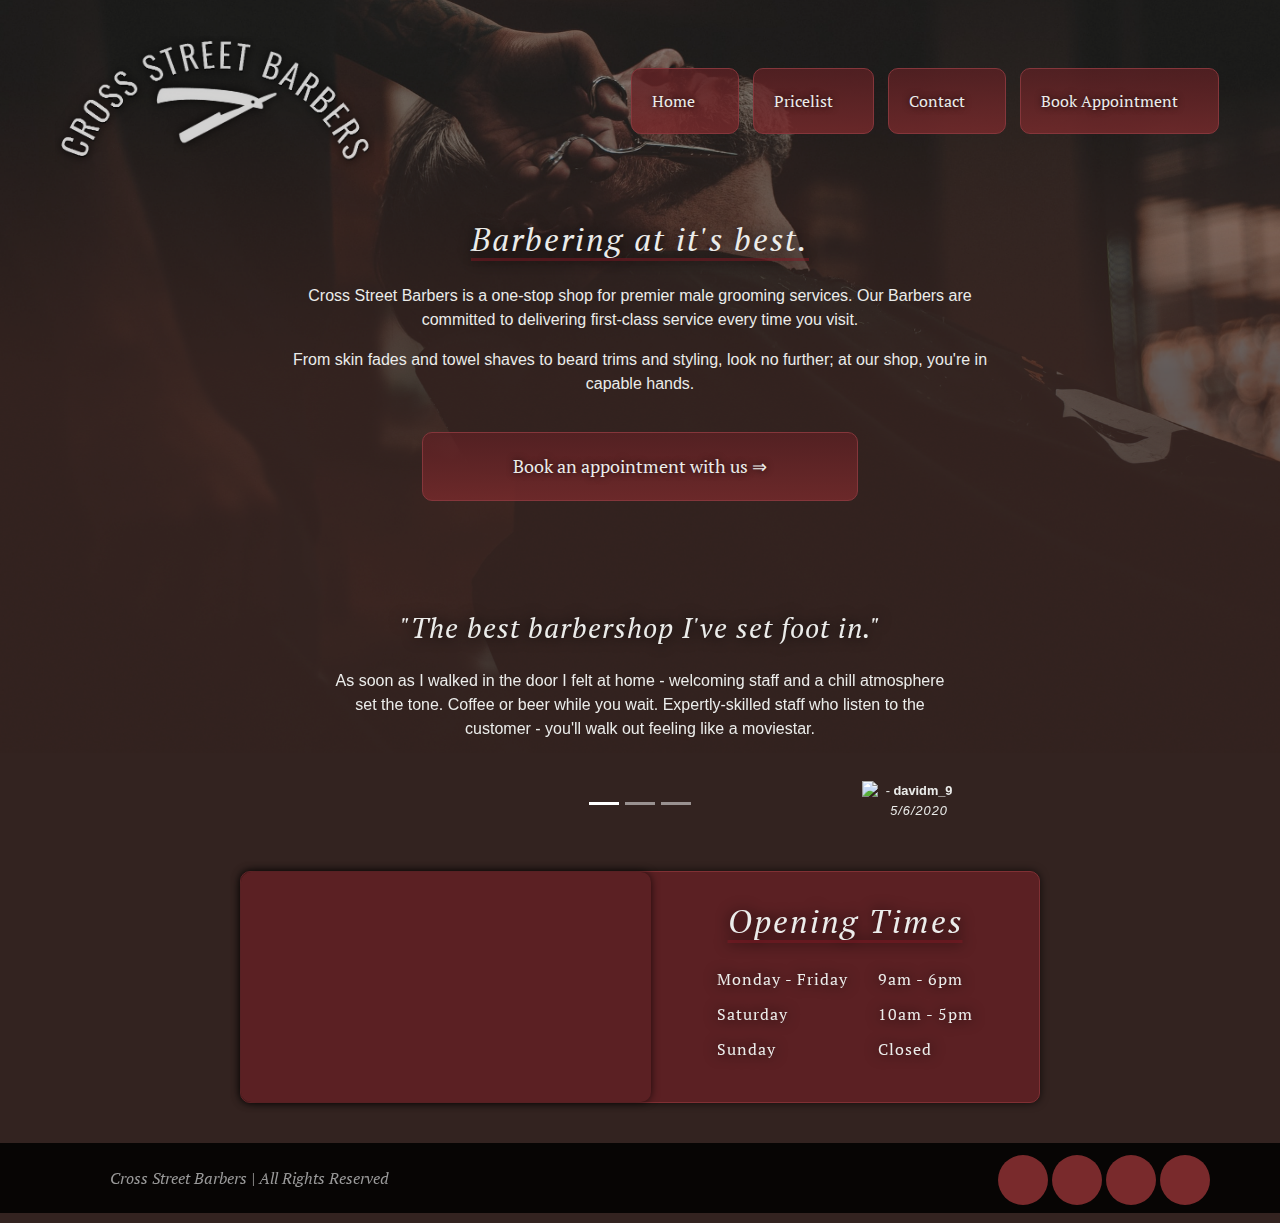
==== index.html @ 55337883 "updated reviews on index.html" ====
<!DOCTYPE html>
<html lang="en">
    <script>
        new Splide( '.splide' ).mount();
    </script>
<head>
    <meta charset="UTF-8">
    <meta name="viewport" content="width=device-width>, initial-scale=1.0">
    <title>Cross Street Barbers | Home</title>

<!-- BOOKMARK ICON: -->
    <link rel="icon" href="assets/images/favicon.png"/>

<!-- jQUERY.js: -->
    <script
  src="https://code.jquery.com/jquery-3.2.1.min.js"
  integrity="sha256-hwg4gsxgFZhOsEEamdOYGBf13FyQuiTwlAQgxVSNgt4="
  crossorigin="anonymous"></script>


<!-- TOGGLE.js (used for toggling .mobnavbar with .menuselectdiv): -->
<script src="http://learnwebcode.github.io/declarativeToggle/js/jquery.declarativeToggle.min.js"></script>

<!-- BOOTSTRAP: -->
    <link rel="stylesheet" href="https://stackpath.bootstrapcdn.com/bootstrap/4.5.2/css/bootstrap.min.css" integrity="sha384-JcKb8q3iqJ61gNV9KGb8thSsNjpSL0n8PARn9HuZOnIxN0hoP+VmmDGMN5t9UJ0Z" crossorigin="anonymous">
    <script src="https://stackpath.bootstrapcdn.com/bootstrap/4.5.2/js/bootstrap.min.js" integrity="sha384-B4gt1jrGC7Jh4AgTPSdUtOBvfO8shuf57BaghqFfPlYxofvL8/KUEfYiJOMMV+rV" crossorigin="anonymous"></script>

<!-- HOVER (used for social media button hover effects): -->
    <link rel="stylesheet" href="https://cdnjs.cloudflare.com/ajax/libs/hover.css/2.3.1/css/hover-min.css" type="text/css" />

<!-- FONTAWESOME (used for social media button icons): -->
    <link rel="stylesheet" href="https://use.fontawesome.com/releases/v5.14.0/css/all.css" integrity="sha384-HzLeBuhoNPvSl5KYnjx0BT+WB0QEEqLprO+NBkkk5gbc67FTaL7XIGa2w1L0Xbgc" crossorigin="anonymous">

<!-- IONICONS (used for menu button icons): -->
    <script src="https://unpkg.com/ionicons@5.1.2/dist/ionicons.js"></script>

<!-- STYLE.CSS: -->
    <link rel="stylesheet" href="assets/css/style.css" type="text/css" />

</head>
<body>
 
    <header>
        <a href="index.html"><img src="assets/images/logo.png" alt="Cross Street Barber Logo" class="logo"></a>



        <!-- .navbar is the navigation for tablet & desktop sizes -->
        <nav class="navbar">
            <ul>
                <li class="menu-button"><a href="index.html">Home <ion-icon name="home" class="menu-icon"></ion-icon> </a></li>
                <li class="menu-button"><a href="pricelist.html">Pricelist <ion-icon name="cut" class="menu-icon"></ion-icon> </a></li>
                <li class="menu-button"><a href="contact.html">Contact <ion-icon name="call" class="menu-icon"></ion-icon> </a></li>
                <li class="menu-button"><a href="booking-app.html">Book Appointment <ion-icon name="calendar" class="menu-icon"></ion-icon> </a></li>
                <li>
            </ul>
            </div><!-- end .navbar -->
            </nav>

        <!-- .menuselectdiv is the div containing menu icon -->
        <div class="menuselectdiv">
            <span data-toggle-target=".mobnavbar" id="menu-toggle"  class="toggle-btn"><i class="fas fa-bars"></i></span>
            </div><!-- end .menuselectdiv -->

        <!-- .mobnavbar is the drop-down toggled by .menuselectdiv at mobile resolutions -->
            <nav class="mobnavbar">
                <ul>
                    <li class="mb-menu-button"><a href="index.html">Home <ion-icon name="home" class="menu-icon"></ion-icon> </a></li>
                    <li class="mb-menu-button"><a href="pricelist.html">Pricelist <ion-icon name="cut" class="menu-icon"></ion-icon> </a></li>
                    <li class="mb-menu-button"><a href="contact.html">Contact <ion-icon name="call" class="menu-icon"></ion-icon> </a></li>
                    <li class="mb-menu-button"><a href="booking-app.html">Book Appointment <ion-icon name="calendar" class="menu-icon"></ion-icon> </a></li>
                    <li>
                    </ul>
            </nav><!-- mobile navigation -->
                </div><!-- end .mobnavbar -->
        </header>

<div class="container welcome-text"><!-- PAGE INTRO TEXT -->  
    <section>
        <div class="row justify-content-center text-center">
            <div class="col-xl-8 col-m-11">
            <h2>Barbering at it's best.</h2>
            <p>Cross Street Barbers is a one-stop shop for premier male grooming services.
              Our Barbers are committed to delivering first-class service every time you visit.</p>

            <p>From skin fades and towel shaves to beard trims and styling, look no further; at our shop, you're in capable hands.</p>
            <div class="book-button">
            <a href="booking-app.html">Book an appointment with us ⇒</a>
            </div>

            </div><!-- /col -->
        </div><!-- /row -->
</section>
</div><!-- /container welcome-text -->

<section class="review-slider welcome-text"> <!-- REVIEW SLIDER -->
        <div class="row justify-content-center text-center">
            <div class="col-xl-6 col-sm-10">
               
                <div id="carouselExampleIndicators" class="carousel slide" data-ride="carousel">
                    <ol class="carousel-indicators">
                      <li data-target="#carouselExampleIndicators" data-slide-to="0" class="active" data-interval="5000"></li>
                      <li data-target="#carouselExampleIndicators" data-slide-to="1" data-interval="5000"></li>
                      <li data-target="#carouselExampleIndicators" data-slide-to="2" data-interval="5000"></li>
                    </ol>
                    <div class="carousel-inner">
                      <div class="carousel-item active">
                        <h3>"The best barbershop I've set foot in."</h3>
                        <p>As soon as I walked in the door I felt at home - welcoming staff and a chill atmosphere set the tone. Coffee or beer while you wait. 
                            Expertly-skilled staff who listen to the customer - you'll walk out feeling like a moviestar.</p>
                            <br>
                            <div class="user-icon">
                                <a href="http://www.tripadvisor.com"><img class="tripadvisor" src="assets/images/tripadvisor.png"></a>
                                - <b>davidm_9</b>
                                <br><i>5/6/2020</i>
                            </div><!-- /user-icon -->
                      </div>
                      <div class="carousel-item">
                        <h3>"Excellent barbershop and convenient location."</h3>
                        <p>I've been coming to this shop for 3 years and have never left unimpressed. Highly professional barbers who value their customers.</p>
                            <br>
                            <div class="user-icon">
                                <a href="http://www.tripadvisor.com"><img class="tripadvisor" src="assets/images/tripadvisor.png"></a>
                                - <b>brian_p</b>
                                <br><i>1/5/2019</i>
                            </div><!-- /user-icon -->

                      </div>
                      <div class="carousel-item">
                        <h3>"Hot-towel shave is the best in town."</h3>
                        <p>Visited the shop after hearing from friends about their shaves; friendly staff and nice atmosphere. Looking forward to a second visit!</p>
                            <br>
                            <div class="user-icon">
                                <a href="http://www.tripadvisor.com"><img class="tripadvisor" src="assets/images/tripadvisor.png"></a>
                                - <b>antjohnson92</b>
                                <br><i>5/10/2020</i>
                            </div><!-- /user-icon -->
                        
                      </div>
                    </div>
                    <a class="carousel-control-prev" href="#carouselExampleIndicators" role="button" data-slide="prev">
                      <span class="carousel-control-prev-icon" aria-hidden="true"></span>
                      <span class="sr-only">Previous</span>
                    </a>
                    <a class="carousel-control-next" href="#carouselExampleIndicators" role="button" data-slide="next">
                      <span class="carousel-control-next-icon" aria-hidden="true"></span>
                      <span class="sr-only">Next</span>
                    </a>
                  </div>

            </div><!-- /col -->
        </div><!-- /row -->
</section><!-- /review-slider -->

<section> <!-- EMBEDDED GOOGLE MAP, TIMETABLE -->
    <div class="row justify-content-center">
        <div class="col-l-8 times-map">
        <iframe id="google-map" src="https://www.google.com/maps/embed?pb=!1m18!1m12!1m3!1d2386.0147207220325!2d-9.055605548684568!3d53.27135588792853!2m3!1f0!2f0!3f0!3m2!1i1024!2i768!4f13.1!3m3!1m2!1s0x485b96fad7d787d7%3A0x39e2ca87ae8a8171!2sCross%20Street%20Lower%2C%20Galway!5e0!3m2!1sen!2sie!4v1600942953626!5m2!1sen!2sie" height="450" frameborder="0" style="border:0;" allowfullscreen="" aria-hidden="false" tabindex="0"></iframe>
        
        <div class="times">   
        <h2>Opening Times</h2>
            <table id="timetable">
                <tr>
                    <td class="day">Monday - Friday</td>
                    <td>9am - 6pm</td>
                </tr>
                <tr>
                    <td class="day">Saturday</td>
                    <td>10am - 5pm</td>
                </tr>
                <tr>
                    <td class="day">Sunday</td>
                    <td>Closed</td>
                </tr>
            </table>
        </div><!-- /times -->
            </div><!-- /col -->
            </div><!-- /row -->
</section>


<footer>
    <div class="footer">
    Cross Street Barbers | All Rights Reserved
        <div class="social-icons">
        <a href="http://www.instagram.com/" target="_blank"><i class="fab fa-instagram icon hvr-float"></i></a>
        <a href="http://www.facebook.com/" target="_blank"><i class="fab fa-facebook-f icon hvr-float"></i></a>
        <a href="http://www.twitter.com/" target="_blank"><i class="fab fa-twitter icon hvr-float"></i></a>
        <a href="https://www.google.com/maps/place/No.+8+Galway/@53.2712711,-9.053376,19.6z/data=!4m19!1m13!4m12!1m6!1m2!1s0x485b96fb29d27701:0x60785d5f09e3129d!2sNo.+8+Galway!2m2!1d-9.0532152!2d53.2713121!1m3!2m2!1d-9.0533175!2d53.2713783!3e3!3m4!1s0x485b96fb29d27701:0x60785d5f09e3129d!8m2!3d53.2713121!4d-9.0532152" target="_blank">
            <i class="fas fa-map-marker-alt icon hvr-float"></i></a>
       </div>
    </div>
</footer>

</body>
</html>
---- assets/css/style.css ----
@import url('https://fonts.googleapis.com/css2?family=PT+Serif:ital@0;1&family=Roboto:wght@300;400&display=swap');

html {
    overflow-x:hidden;
    width:100vw;
}

body {
    background-image: url("../images/background.png");
    background-color:#332320;
    background-size: 100vw;
    background-repeat:no-repeat;

}


/* LOGO AND NAVBAR */
.logo {
    width:320px;
    margin-top:35px;
    margin-left:55px;
}

    .navbar {
    float:right;
    margin-top:60px;
    margin-right:40px;
    }

.navbar ul {
    list-style:none;
}

.navbar li {
    display:inline;
}

/* .mobnavbar is the drop-down toggled by menu icon at screen sizes 740px and less. It and #menu-toggle is invisible until those screen sizes. */
.mobnavbar {
    display:none
}

#menu-toggle {
    display:none;
}

.menu-button a{
    color:#EBECEA;
    font-family: 'PT Serif', serif;
    text-shadow: 0px 0px 7px rgba(0,0,0,0.8);
    display:inline-flex;
    padding-top:20px;
    padding-bottom:20px;
    padding-left:20px;
    padding-right:20px;
    margin-left:5px;
    margin-right:5px;
    min-height:55px;
    min-width:108px;
    background-image: linear-gradient(rgba(91, 32, 35, 0.8),rgba(121, 42, 44, 0.8));
    border-radius:10px;
    border: 1px solid #85363b;
    text-align:center;
    animation-name:fadeBounce;
    animation-duration:1.2s;
    transition-property:background-color,border-color,text-shadow;
	transition-duration:.5s;
}

.menu-button a:hover{
    text-decoration:none;
    transition-property:box-shadow;
	transition-duration:.5s;
	box-shadow: inset 0px 0px 12px rgb(148, 56, 59);
}

.menu-icon {
    font-size:22px;
    color:#EBECEA;
    padding-left:10px;
    padding-right:10px;
}

/* MAIN TEXT, HEADINGS */
.welcome-text {
    margin-top:50px;
}

h2 {
    text-align:center;
    letter-spacing:2px;
    font-family: 'PT Serif', serif;
    color:#EBECEA;
    font-style:italic;
    text-shadow: 0px 0px 14px rgba(0,0,0,.9);
    text-decoration: underline;
    text-underline-position: under;
    text-decoration-color:rgba(129, 24, 36, 0.5);
    margin-bottom:25px;
}

h3 {
    text-align:center;
    letter-spacing:1px;
    font-family: 'PT Serif', serif;
    color:#EBECEA;
    font-style:italic;
    text-shadow: 0px 0px 14px rgba(0,0,0,.9);
    margin-top:65px;
    margin-bottom:25px;
}

.welcome-text {
    font-family: 'Oswald', sans-serif;
    color:#EBECEA;
}

.book-button a{
    color:#EBECEA;
    font-family: 'PT Serif', serif;
    font-size:18px;
    text-shadow: 0px 0px 7px rgba(0,0,0,0.8);
    display:inline-flex;
    padding-top:20px;
    padding-bottom:20px;
    padding-left:90px;
    padding-right:90px;
    margin-left:5px;
    margin-right:5px;
    margin-top:20px;
    margin-bottom:45px;
    min-height:55px;
    min-width:108px;
    background-image: linear-gradient(rgba(91, 32, 35, 0.8),rgba(121, 42, 44, 0.8));
    border-radius:10px;
    border: 1px solid #85363b;
    text-align:center;
    animation-name:fadeBounce;
    animation-duration:1.2s;
    transition-property:background-color,border-color,text-shadow;
	transition-duration:.5s;
}

.book-button a:hover{
    text-decoration:none;
    transition-property:box-shadow;
	transition-duration:1s;
	box-shadow: inset 0px 0px 12px rgb(148, 56, 59);
}

.contact-button a{
    float:left;
    color:#EBECEA;
    font-family: 'PT Serif', serif;
    font-size:18px;
    text-shadow: 0px 0px 7px rgba(0,0,0,0.8);
    margin-left:10%;
    margin-top:3%;
    padding-top:20px;
    padding-bottom:20px;
    padding-left:40px;
    padding-right:40px;
    min-height:55px;
    min-width:108px;
    background-image: linear-gradient(rgba(91, 32, 35, 0.8),rgba(121, 42, 44, 0.8));
    border:solid 1px #803034;
    border-radius:10px;
    border: 1px solid #85363b;
    text-align:center;
}

.contact-button a:hover{
    text-decoration:none;
	box-shadow: inset 0px 0px 12px rgb(148, 56, 59);
}

/* REVIEW SLIDER WIDGET STYLING */
.review-slider {
    background-image: url("../images/review-background.png");
    background-size: cover;
    background-repeat:no-repeat;
    max-width:100vw;
    padding:0;
    margin:auto;
}

.user-icon {
    top:80%;
    float:right;
    font-size:80%;
}
.user-icon i {
    letter-spacing:1px;
}

.tripadvisor {
    padding-right:8px;
    height:50px;
    float:left;
}

.carousel-control-next-icon {
    display:none;
}

.carousel-control-prev-icon {
    display:none;
}

/* GOOGLE MAP EMBED + OPENING-TIMES STYLING */
#google-map {
    float:left;
    width:410px;
    height:230px;
    border-radius:10px;
    box-shadow: 0px 0px 8px rgba(0,0,0,0.7);
}

.times-map {
    margin-top:40px;
    width:800px;
    background-color:#5B2023;
    box-shadow: 0px 0px 8px rgba(0,0,0,0.7);
    border:solid 1px #803034;
    border-radius:10px;
    padding:0px;
}

.times {
    justify-content:center;
}

.times h2 {
    padding-top:30px;
}

#timetable {
    margin:auto;
    color:#EBECEA;
    letter-spacing:1px;
    font-family: 'PT Serif', serif;
    text-shadow: 0px 0px 14px rgba(0,0,0,.9);
}

#timetable td {
    padding-right:15px;
    padding-left:15px;
    padding-bottom:10px;
}


/* FOOTER STYLING */
.footer {
    width:100vw;
    height:70px;
    line-height:70px;
    margin-top:40px;
    margin-bottom:10px;
    padding-left:110px;
    background-color:rgba(0,0,0,0.85);
    color:#999999;
    font-family: 'PT Serif', serif;
    font-style:italic;
}

.social-icons {
    float:right;
    padding-right:70px;
    text-align:center;
}

.icon {
    font-size:36px;
    letter-spacing:10px;
    width:50px;
    height:50px;
    line-height:50px;
    padding-left:8px;
    border-radius:50%;
    color:#CBCBCB;
    background-color:#792A2C;
    text-shadow:0px 0px 5px rgba(0,0,0,0.8);
}

/* PRICELIST STYLING */
.pricebox {
    width:90%;
    max-width:900px;
    height:200px;
    margin:auto;
    margin-top:30px;
    background-color:#5B2023;
    border:solid 1px #803034;
    box-shadow: 0px 0px 8px rgba(0,0,0,0.7);
    border-radius:10px;
    padding:0px;
    margin-bottom:30px;
}

.pricebox h3 {
    display:inline;
    vertical-align:top;
    line-height:3;
    padding-left:15%;
    text-decoration: underline;
    text-underline-position: under;
    text-decoration-color:rgba(129, 24, 36, 0.5);
}

.pricebox img {
    float:left;
    margin-right:30px;
    border-radius:10px;
    box-shadow: 0px 0px 8px rgba(0,0,0,0.7);
}

.pricebox p {
    font-family: 'Oswald', sans-serif;
    color:#EBECEA;
    margin-left:20px;
    margin-top:none;
    padding-top:none;
}

.pricebox h4 {
    font-family: 'PT Serif', serif;
    font-style:italic;
    color:#EBECEA;
    text-shadow: 0px 0px 14px rgba(0,0,0,.9);
    float:right;
    padding-right:10%;
    padding-top:0px;
}

.pricelist-booknow  {
    float:left;
    font-family: 'PT Serif', serif;
    color:#EBECEA;
    border:1px solid #EBECEA;
    background-color:transparent;
    text-shadow: 0px 0px 14px rgba(0,0,0,.9);
    box-shadow: 0px 0px 14px rgba(0,0,0,.9);
    border-radius:5px;
    padding-top:6px;
    padding-bottom:6px;
    padding-left:20px;
    padding-right:20px;
    margin-left:25%;
    margin-bottom:20px;
}

.pricelist-booknow:hover {
    color:#EBECEA;
    text-decoration:none;
}

.mob-pricelist-booknow {
    display:none;
}


/* FORM STYLING */

.formcontainer {
    width:90%;
    max-width:900px;
    margin:auto;
    margin-top:30px;
    background-color:#5B2023;
    border:solid 1px #803034;
    box-shadow: 0px 0px 8px rgba(0,0,0,0.7);
    border-radius:10px;
    padding-top:20px;
    padding-bottom:20px;
    margin-bottom:30px;
}

.formcontainer h3 {
    display:inline;
    vertical-align:top;
    line-height:3;
    padding-left:15%;
    text-decoration: underline;
    text-underline-position: under;
    text-decoration-color:rgba(129, 24, 36, 0.5);
}

.formcontainer p {
    font-family: 'Oswald', sans-serif;
    color:#EBECEA;
    margin-left:20px;
    margin-top:none;
    padding-top:none;
}

.formcontainer h4 {
    font-family: 'PT Serif', serif;
    font-style:italic;
    color:#EBECEA;
    text-shadow: 0px 0px 14px rgba(0,0,0,.9);
    float:right;
    padding-right:10%;
    padding-top:0px;
}

form {
    max-width:60%;
    margin:auto;
}

.formsubmit {
    max-width:50%;
    margin:auto;
}

.form-check-label {
    margin:auto;
    padding-left:25%;
    margin-bottom:15px;
    font-family: 'Oswald', sans-serif;
    color:#EBECEA;
}

.form-check-input {
    margin-bottom:2px;
    margin-left:8%;
}

form .usermsg {
    height:150px;
}

.formsubmit {
    margin-left:25%;
    width:50%;
    border-radius:5px;
    font-family: 'PT Serif', serif;
    color:#EBECEA;
    border:1px solid #EBECEA;
    background-color:transparent;
    text-shadow: 0px 0px 14px rgba(0,0,0,.9);
    box-shadow: 0px 0px 14px rgba(0,0,0,.9);
}

.confirmation-image {
    display:block;
    width:25%;
    margin:auto;
}

.confirmation-image img {
    border-radius:20px;
}

/*  DISPLAY RULES FOR TABLET-SIZED DEVICES */
@media screen and (max-width: 1024px) {

	.logo {
    width:20vw;
    min-width:120px;
    margin-left:10px;
    margin-top:10px;
    margin-right:0px;
    padding-right:0px;
    }

    ul {
    list-style:none;
    margin:0px;
    }

    .navbar {
    margin-top:10px;
    margin-left:0px;
    margin-right:15px;
    padding:0px;
    }

    .menu-button a {
    margin-left:1px;
    margin-right:1px;
    font-size:12px;
    padding-left:20px;
    padding-right:5px;
    }

    .times {
    width:100vw;
    }

    .times-map {
    margin:auto;
    margin-left:50px;
    margin-top:20px;
    width:90vw;
    padding-bottom:30px;
    border-radius:10;
    }
    
    #timetable td {
    padding-right:90px;
    padding-left:45px;
    padding-bottom:10px;
    }

    #google-map {
    width:100%;
    margin-bottom:20px;
    }

    footer {
    width:100vw;
    }

    .footer {
    width:100vw;
    font-size:70%;
    }

    .icon {
    margin:auto;
    }
    
    .social-icons {
        margin:auto;
        padding:0;
        padding-right:30px;
    }

    h3 {
        font-size:130%;
    }

    p {
        margin:auto;
    }

    .review-slider {
        padding:10px;
        justify-content:center;
        width:100vw;
        background-size:100%;
        background-image: url("../images/review-background-mobile.png");
        background-size: cover;
        background-repeat:no-repeat;
    }

    .row {
        width:100vw;
    }

    .pricebox h4 {
        padding-top:30px;
    }

    .pricelist-booknow {
        margin-top:30px;
        margin-left:20%;
    }

    .confirmation-image {
        display:block;
        width:45%;
        margin:auto;
        margin-top:30px;
        margin-bottom:30px;
    }
}

@media screen and (min-width: 1100px) {
    .pricebox p {
        width:80%;
        text-align:center;
        margin-left:50px;
    }


}
/* DISPLAY RULES FOR MOBILE SIZED DEVICES */
@media screen and (max-width:740px) {

    .row {
        margin-left:0;
    }

    .logo {
        display:inline;
        margin-left:30px;
    }

    .navbar {
        display:none;
    }


    ul {
    margin-top:25px;
    padding:0;
    }
    
    .mb-menu-button a{
    color:#EBECEA;
    font-family: 'PT Serif', serif;
    text-shadow: 0px 0px 7px rgba(0,0,0,0.8);
    display:block;
    margin: 0 auto;
    text-align: center;
    padding-top:20px;
    padding-bottom:20px;
    min-height:55px;
    width:100vw;
    background-image: linear-gradient(rgba(91, 32, 35, 0.8),rgba(121, 42, 44, 0.8));
    border-radius:0px;
    border: 1px solid #67131D;
    animation-name:fadeBounce;
    animation-duration:1.2s;
    transition-property:background-color,border-color,text-shadow;
    transition-duration:.5s;
    }

    .mb-menu-button a:hover{
    text-decoration:none;
    transition-property:box-shadow;
	transition-duration:.5s;
	box-shadow: inset 0px 0px 12px rgb(148, 56, 59);
    }   

    #menu-toggle {
        position:absolute;
        right: 40px;
        top: 0px;
        display:block;
        font-size:55px;
        color:white;
    }

    .toggle-btn-visible {
        display:block;
        }
    
        .toggle-target-hidden {
        display:none;
        }
    
        .toggle-target-expanded {
        display:block;
        }
    
    .footer {
        padding:0;
        margin:auto;
        justify-content:center;
        text-align:center;
    }
    .carousel-indicators {
        position:relative;
    }

    .times-map {
        width:100vw;
        margin:0;
        border-radius:0;
    }

    .book-button a {
        padding:20px;
    }

    #google-map {
        max-width:100%;
        float:none;
    }

    #timetable td {
        padding-right:15px;
        padding-left:15px;
        padding-bottom:10px;
        }

    .social-icons {
        padding-right:16vw;
    }

    .social-icons a {
        padding:7px;
    }

    .row {
        max-width:100%;
    }

    .html {
        max-width:100vw;
    }

    h3 {
        margin:none;
        padding:none;
    }

    .pricebox img {
        height:200px;
        margin-right:10px;
    }

    .pricebox {
        height:200px;
        width:100%;
    }
    
    .pricebox h3 {
        padding-left:0px;
        padding-bottom:0px;
        margin-bottom:0px;
        line-height:3;
        font-size:17px;
    }

    .pricebox h4 {
        padding-top:0px;
        font-size:22px;
    }

    .pricebox p {
        line-height:23px;
        padding-bottom:10px;
    }

    .pricelist-booknow {
        display:none;
    }

    .mob-pricelist-booknow {
        display:inline;
        position: fixed;
        z-index:1000;
        left:15px;
        bottom:65px;
        font-family: 'PT Serif', serif;
        color:#EBECEA;
        border:1px solid #EBECEA;
        background-image: linear-gradient(rgba(91, 32, 35, 0.8),rgba(121, 42, 44, 0.8));
        text-shadow: 0px 0px 14px rgba(0,0,0,.9);
        box-shadow: 0px 0px 14px rgba(0,0,0,.9);
        border-radius:5px;
        padding-top:6px;
        padding-bottom:6px;
        padding-left:20px;
        padding-right:20px;
    }

    .contact-button {
        font-size:12px;
        width:300px;
    }
    
    .contact-button .menu-icon {
        padding-left:0px;
    }

    form {
        max-width:95%;
        margin:auto;
    }

    .form-check-input {
        left:15%;
    }

    .confirmation-image {
        display:block;
        width:100%;
        margin:auto;
        margin-top:30px;
    }
}

@media screen and (max-width:376px) {

    h2 {
        font-size:160%;
    }
    
    .pricebox h3 {
        font-size:16px;
    }

    .row {
        margin-left:0;
    }

    .book-button a {
        height:50px;
        line-height:15px;
        margin-left:auto;
        font-size:16px;
    }

    .contact-button a {
        float:right;
        width:280px;
        font-size:16px;
    }

    .confirmation-image {
        margin-top:30px;
        margin-bottom:30px;
    }
}

/*  ANIMATIONS  */
@keyframes fadeBounce {
	0% {
		opacity:0;
		transform: translateY(-200%);
	}

	50% {
		transform:translateY(2px);
	}

	85% {
    transform: translateY(-1px);
    }

	100% {
		opacity:1;
		transform:translateY(0);
	}

}

.hvr-float {
    display: inline-block;
    vertical-align: middle;
    -webkit-transform: perspective(1px) translateZ(0);
    transform: perspective(1px) translateZ(0);
    box-shadow: 0 0 1px rgba(0, 0, 0, 0);
    -webkit-transition-duration: 0.3s;
    transition-duration: 0.3s;
    -webkit-transition-property: transform;
    transition-property: transform;
    -webkit-transition-timing-function: ease-out;
    transition-timing-function: ease-out;
  }
  .hvr-float:hover, .hvr-float:focus, .hvr-float:active {
    -webkit-transform: translateY(-8px);
    transform: translateY(-8px);
  }
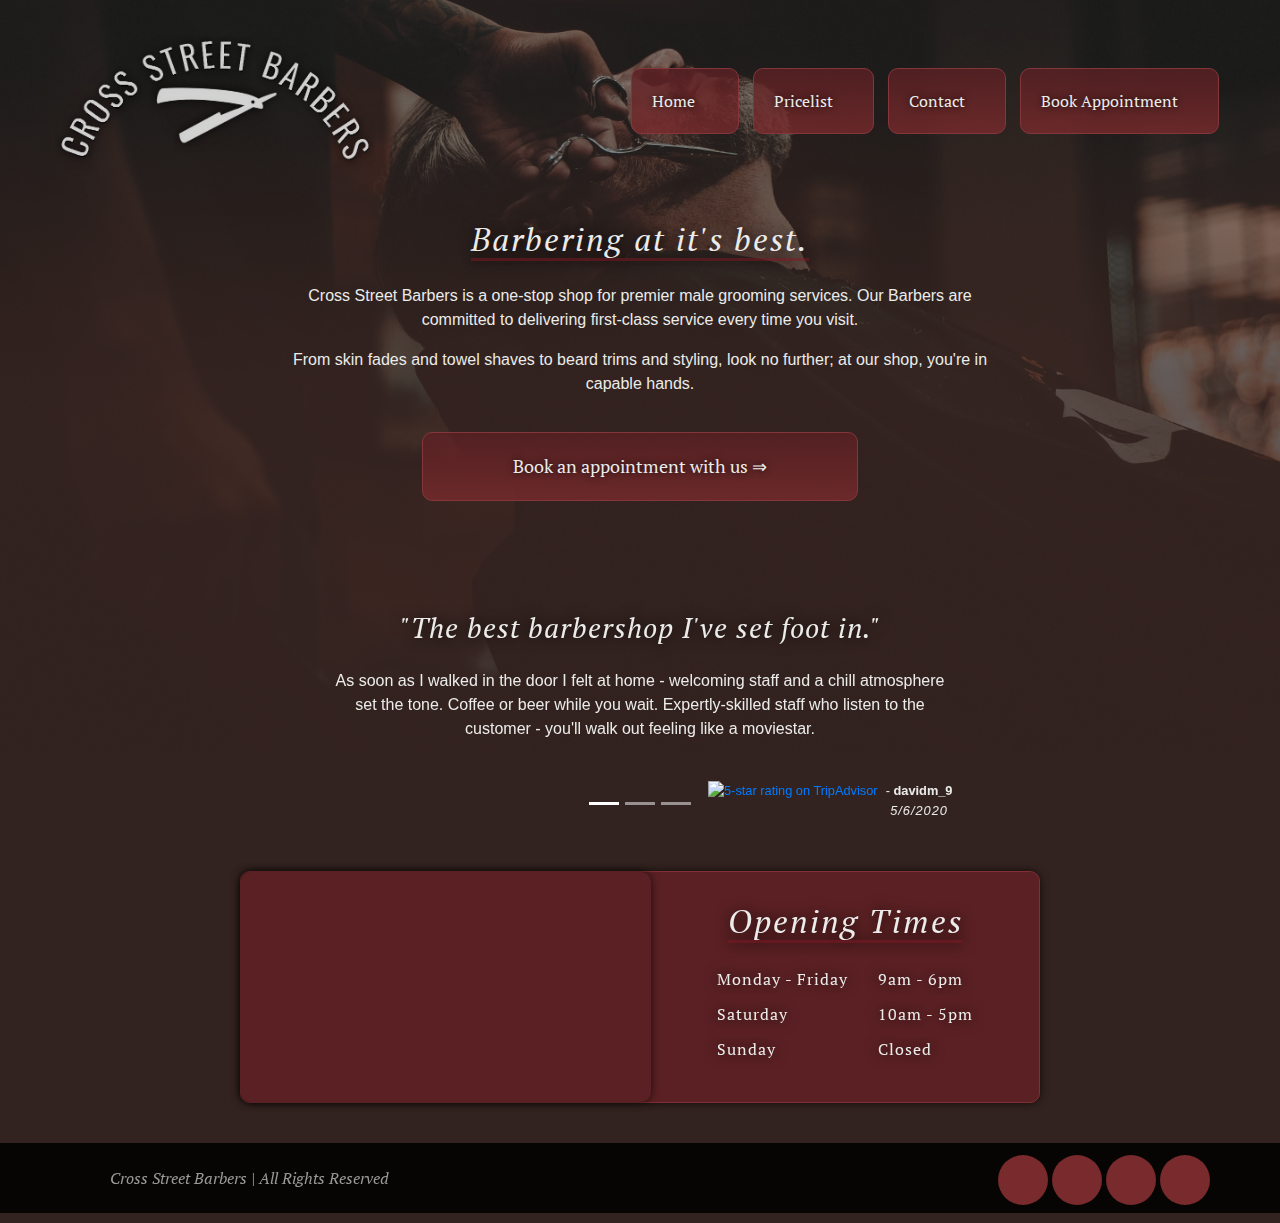
==== commit 79f60196: "fixing validator issues" ====
--- a/index.html
+++ b/index.html
@@ -1,8 +1,5 @@
 <!DOCTYPE html>
 <html lang="en">
-    <script>
-        new Splide( '.splide' ).mount();
-    </script>
 <head>
     <meta charset="UTF-8">
     <meta name="viewport" content="width=device-width>, initial-scale=1.0">
@@ -12,10 +9,7 @@
     <link rel="icon" href="assets/images/favicon.png"/>
 
 <!-- jQUERY.js: -->
-    <script
-  src="https://code.jquery.com/jquery-3.2.1.min.js"
-  integrity="sha256-hwg4gsxgFZhOsEEamdOYGBf13FyQuiTwlAQgxVSNgt4="
-  crossorigin="anonymous"></script>
+    <script src="https://ajax.googleapis.com/ajax/libs/jquery/3.5.1/jquery.min.js"></script>
 
 
 <!-- TOGGLE.js (used for toggling .mobnavbar with .menuselectdiv): -->
@@ -54,7 +48,6 @@
                 <li class="menu-button"><a href="booking-app.html">Book Appointment <ion-icon name="calendar" class="menu-icon"></ion-icon> </a></li>
                 <li>
             </ul>
-            </div><!-- end .navbar -->
             </nav>
 
         <!-- .menuselectdiv is the div containing menu icon -->
@@ -72,7 +65,6 @@
                     <li>
                     </ul>
             </nav><!-- mobile navigation -->
-                </div><!-- end .mobnavbar -->
         </header>
 
 <div class="container welcome-text"><!-- PAGE INTRO TEXT -->  
@@ -110,7 +102,7 @@
                             Expertly-skilled staff who listen to the customer - you'll walk out feeling like a moviestar.</p>
                             <br>
                             <div class="user-icon">
-                                <a href="http://www.tripadvisor.com"><img class="tripadvisor" src="assets/images/tripadvisor.png"></a>
+                                <a href="http://www.tripadvisor.com"><img class="tripadvisor" src="assets/images/tripadvisor.png" alt="5-star rating on TripAdvisor"></a>
                                 - <b>davidm_9</b>
                                 <br><i>5/6/2020</i>
                             </div><!-- /user-icon -->
@@ -120,7 +112,7 @@
                         <p>I've been coming to this shop for 3 years and have never left unimpressed. Highly professional barbers who value their customers.</p>
                             <br>
                             <div class="user-icon">
-                                <a href="http://www.tripadvisor.com"><img class="tripadvisor" src="assets/images/tripadvisor.png"></a>
+                                <a href="http://www.tripadvisor.com"><img class="tripadvisor" src="assets/images/tripadvisor.png" alt="5-star rating on TripAdvisor"></a>
                                 - <b>brian_p</b>
                                 <br><i>1/5/2019</i>
                             </div><!-- /user-icon -->
@@ -131,7 +123,7 @@
                         <p>Visited the shop after hearing from friends about their shaves; friendly staff and nice atmosphere. Looking forward to a second visit!</p>
                             <br>
                             <div class="user-icon">
-                                <a href="http://www.tripadvisor.com"><img class="tripadvisor" src="assets/images/tripadvisor.png"></a>
+                                <a href="http://www.tripadvisor.com"><img class="tripadvisor" src="assets/images/tripadvisor.png" alt="5-star rating on TripAdvisor"></a>
                                 - <b>antjohnson92</b>
                                 <br><i>5/10/2020</i>
                             </div><!-- /user-icon -->
@@ -147,7 +139,6 @@
                       <span class="sr-only">Next</span>
                     </a>
                   </div>
-
             </div><!-- /col -->
         </div><!-- /row -->
 </section><!-- /review-slider -->
@@ -155,7 +146,7 @@
 <section> <!-- EMBEDDED GOOGLE MAP, TIMETABLE -->
     <div class="row justify-content-center">
         <div class="col-l-8 times-map">
-        <iframe id="google-map" src="https://www.google.com/maps/embed?pb=!1m18!1m12!1m3!1d2386.0147207220325!2d-9.055605548684568!3d53.27135588792853!2m3!1f0!2f0!3f0!3m2!1i1024!2i768!4f13.1!3m3!1m2!1s0x485b96fad7d787d7%3A0x39e2ca87ae8a8171!2sCross%20Street%20Lower%2C%20Galway!5e0!3m2!1sen!2sie!4v1600942953626!5m2!1sen!2sie" height="450" frameborder="0" style="border:0;" allowfullscreen="" aria-hidden="false" tabindex="0"></iframe>
+        <iframe id="google-map" src="https://www.google.com/maps/embed?pb=!1m18!1m12!1m3!1d2386.0147207220325!2d-9.055605548684568!3d53.27135588792853!2m3!1f0!2f0!3f0!3m2!1i1024!2i768!4f13.1!3m3!1m2!1s0x485b96fad7d787d7%3A0x39e2ca87ae8a8171!2sCross%20Street%20Lower%2C%20Galway!5e0!3m2!1sen!2sie!4v1600942953626!5m2!1sen!2sie" height="450" style="border:0;" allowfullscreen="" aria-hidden="false" tabindex="0"></iframe>
         
         <div class="times">   
         <h2>Opening Times</h2>
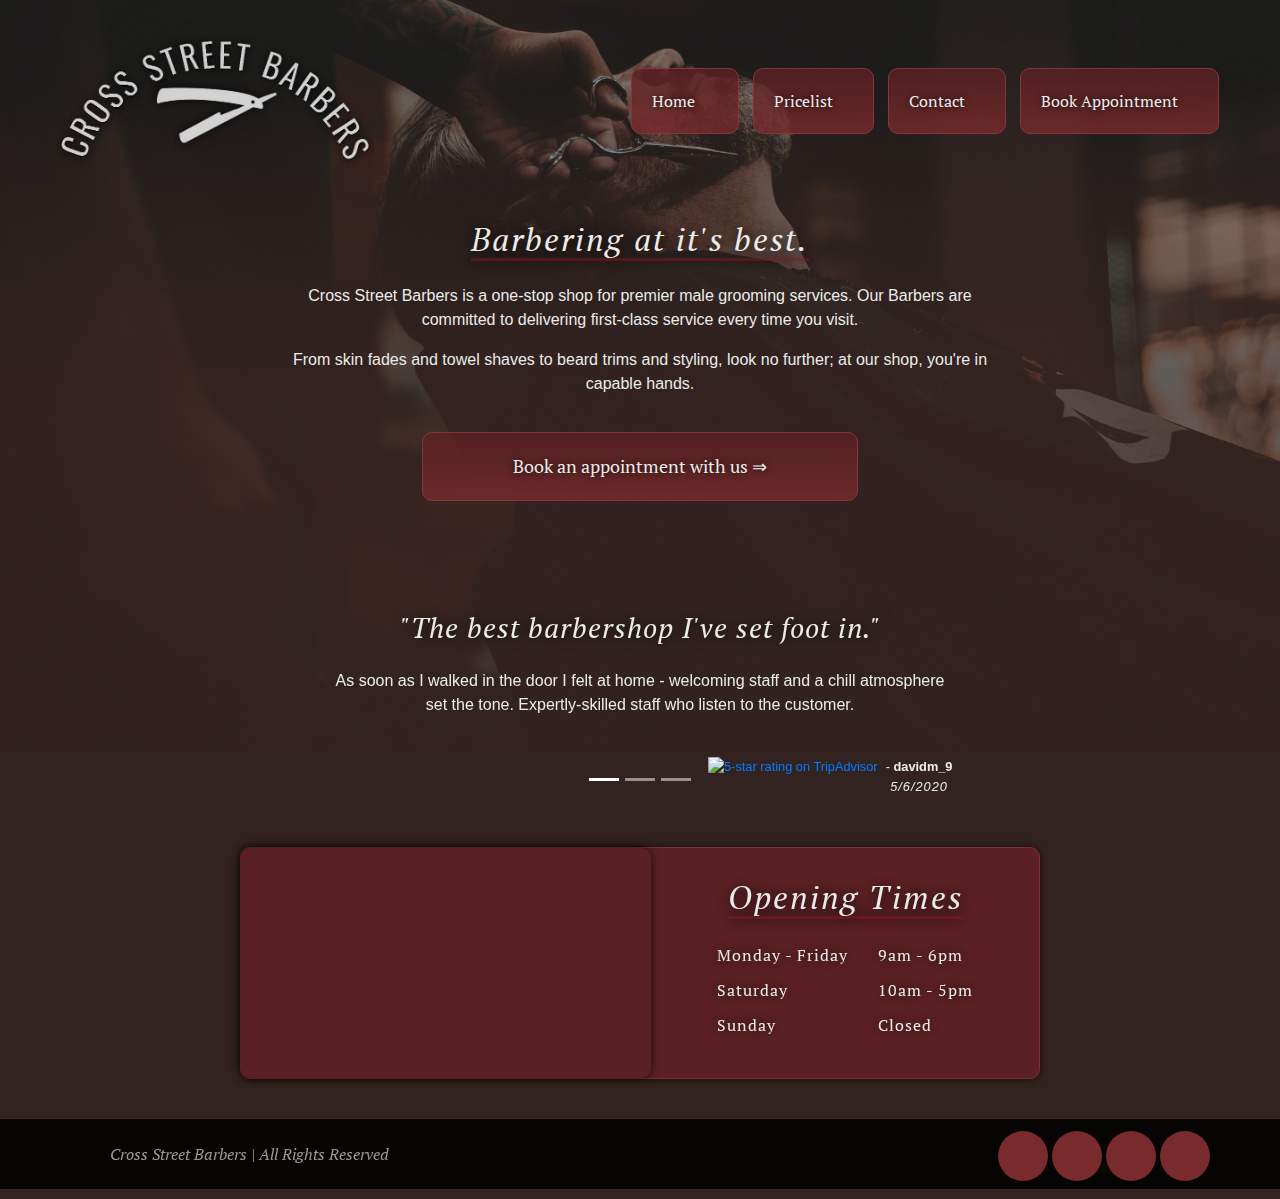
==== commit 5b95256c: "fixing validator issues" ====
--- a/index.html
+++ b/index.html
@@ -98,8 +98,8 @@
                     <div class="carousel-inner">
                       <div class="carousel-item active">
                         <h3>"The best barbershop I've set foot in."</h3>
-                        <p>As soon as I walked in the door I felt at home - welcoming staff and a chill atmosphere set the tone. Coffee or beer while you wait. 
-                            Expertly-skilled staff who listen to the customer - you'll walk out feeling like a moviestar.</p>
+                        <p>As soon as I walked in the door I felt at home - welcoming staff and a chill atmosphere set the tone. 
+                            Expertly-skilled staff who listen to the customer.</p>
                             <br>
                             <div class="user-icon">
                                 <a href="http://www.tripadvisor.com"><img class="tripadvisor" src="assets/images/tripadvisor.png" alt="5-star rating on TripAdvisor"></a>
--- a/assets/css/style.css
+++ b/assets/css/style.css
@@ -430,6 +430,10 @@
     height:150px;
 }
 
+form select {
+    margin-bottom:15px;
+}
+
 .formsubmit {
     margin-left:25%;
     width:50%;
@@ -440,6 +444,23 @@
     background-color:transparent;
     text-shadow: 0px 0px 14px rgba(0,0,0,.9);
     box-shadow: 0px 0px 14px rgba(0,0,0,.9);
+}
+
+#bookingdate {
+    width:40%;
+    display:inline-block;
+    margin-bottom:15px;
+    margin-left:7%;
+}
+
+#bookingtime {
+    width:40%;
+    display:inline-block;
+}
+
+label {
+    font-family: 'Oswald', sans-serif;
+    color:#EBECEA;
 }
 
 .confirmation-image {
@@ -652,6 +673,16 @@
         justify-content:center;
         text-align:center;
     }
+
+    .review-slider {
+    height:360px;
+    }
+
+    .review-slider h3 {
+       margin-top:30px;
+
+    }
+
     .carousel-indicators {
         position:relative;
     }
@@ -660,6 +691,10 @@
         width:100vw;
         margin:0;
         border-radius:0;
+    }
+
+    .times h2 {
+        padding-top:8px;
     }
 
     .book-button a {
@@ -773,6 +808,10 @@
         margin:auto;
         margin-top:30px;
     }
+
+    label {
+        font-size:80%;
+    }
 }
 
 @media screen and (max-width:376px) {
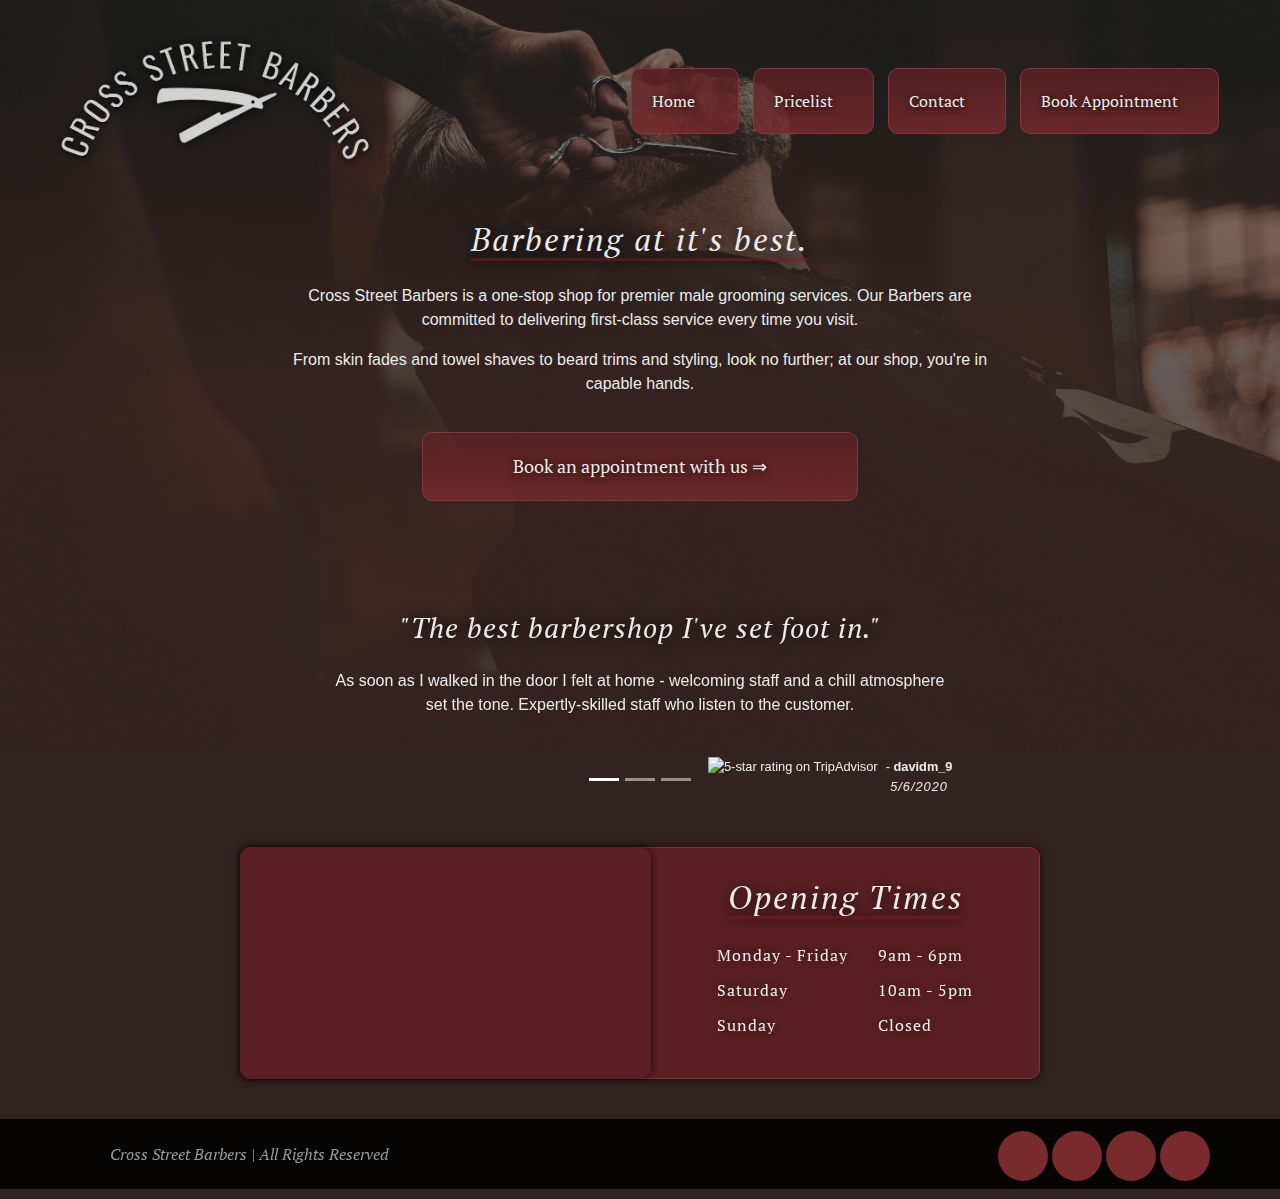
==== commit 23b51731: "fixed toggle.js" ====
--- a/index.html
+++ b/index.html
@@ -13,7 +13,7 @@
 
 
 <!-- TOGGLE.js (used for toggling .mobnavbar with .menuselectdiv): -->
-<script src="http://learnwebcode.github.io/declarativeToggle/js/jquery.declarativeToggle.min.js"></script>
+<script src="assets/js/toggle.js"></script>
 
 <!-- BOOTSTRAP: -->
     <link rel="stylesheet" href="https://stackpath.bootstrapcdn.com/bootstrap/4.5.2/css/bootstrap.min.css" integrity="sha384-JcKb8q3iqJ61gNV9KGb8thSsNjpSL0n8PARn9HuZOnIxN0hoP+VmmDGMN5t9UJ0Z" crossorigin="anonymous">
--- a/assets/css/style.css
+++ b/assets/css/style.css
@@ -113,6 +113,17 @@
 .welcome-text {
     font-family: 'Oswald', sans-serif;
     color:#EBECEA;
+}
+
+a {
+    color:#EBECEA;
+    text-decoration: underline;
+    text-underline-position: under;
+    text-decoration-color:rgba(129, 24, 36, 0.7);
+}
+
+a:hover {
+    text-decoration:none;
 }
 
 .book-button a{
@@ -318,8 +329,6 @@
     font-family: 'Oswald', sans-serif;
     color:#EBECEA;
     margin-left:20px;
-    margin-top:none;
-    padding-top:none;
 }
 
 .pricebox h4 {
@@ -389,8 +398,6 @@
     font-family: 'Oswald', sans-serif;
     color:#EBECEA;
     margin-left:20px;
-    margin-top:none;
-    padding-top:none;
 }
 
 .formcontainer h4 {
@@ -515,13 +522,14 @@
     margin-top:20px;
     width:90vw;
     padding-bottom:30px;
-    border-radius:10;
+    border-radius:10px;
     }
     
     #timetable td {
     padding-right:90px;
     padding-left:45px;
     padding-bottom:10px;
+    padding-top:0px;
     }
 
     #google-map {
@@ -728,11 +736,6 @@
         max-width:100vw;
     }
 
-    h3 {
-        margin:none;
-        padding:none;
-    }
-
     .pricebox img {
         height:200px;
         margin-right:10px;
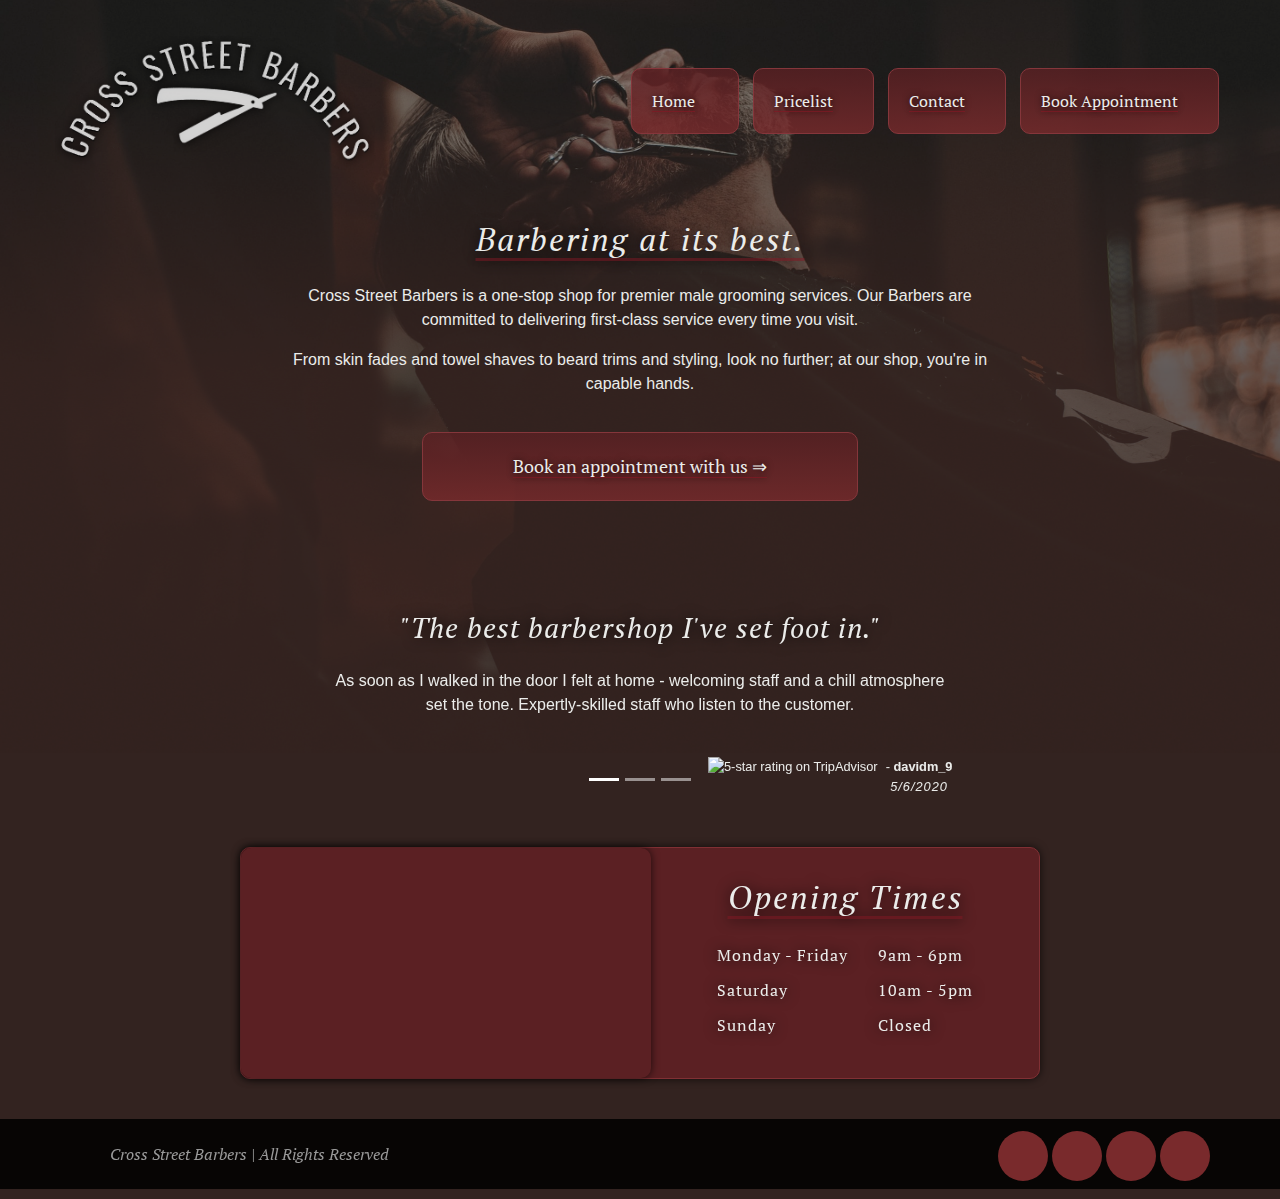
==== commit 2133b6e9: "corrected typo on index.html" ====
--- a/index.html
+++ b/index.html
@@ -71,7 +71,7 @@
     <section>
         <div class="row justify-content-center text-center">
             <div class="col-xl-8 col-m-11">
-            <h2>Barbering at it's best.</h2>
+            <h2>Barbering at its best.</h2>
             <p>Cross Street Barbers is a one-stop shop for premier male grooming services.
               Our Barbers are committed to delivering first-class service every time you visit.</p>
 
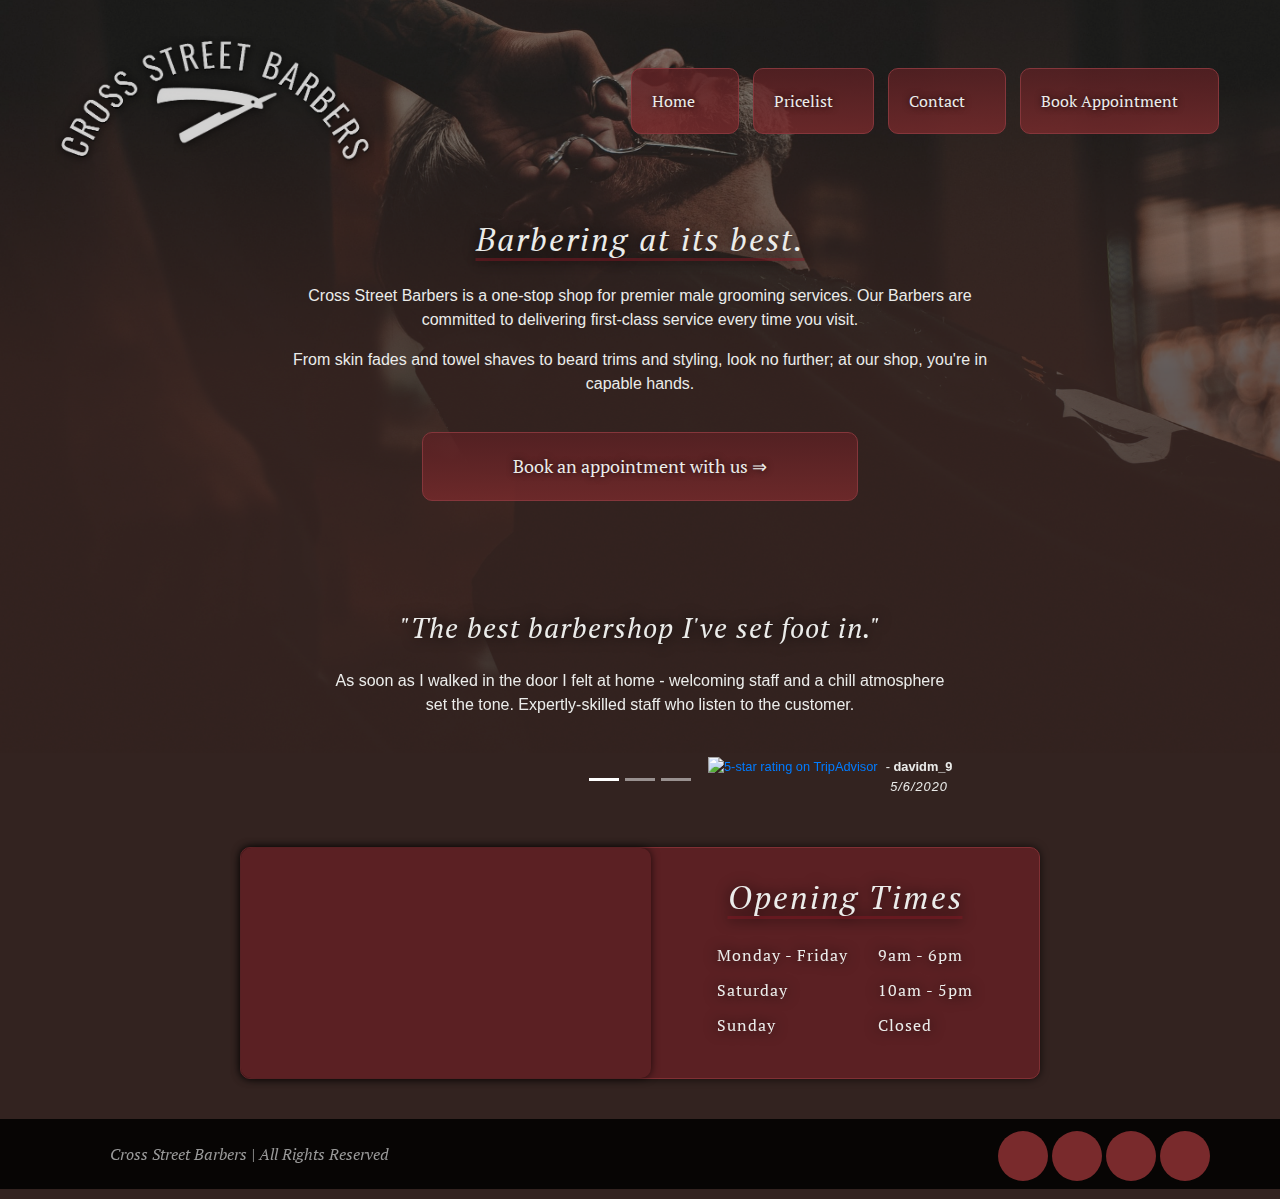
==== commit 5549b75b: "amended testing section in readme.md" ====
--- a/index.html
+++ b/index.html
@@ -102,7 +102,7 @@
                             Expertly-skilled staff who listen to the customer.</p>
                             <br>
                             <div class="user-icon">
-                                <a href="http://www.tripadvisor.com"><img class="tripadvisor" src="assets/images/tripadvisor.png" alt="5-star rating on TripAdvisor"></a>
+                                <a href="http://www.tripadvisor.com" target="_blank"><img class="tripadvisor" src="assets/images/tripadvisor.png" alt="5-star rating on TripAdvisor"></a>
                                 - <b>davidm_9</b>
                                 <br><i>5/6/2020</i>
                             </div><!-- /user-icon -->
@@ -112,7 +112,7 @@
                         <p>I've been coming to this shop for 3 years and have never left unimpressed. Highly professional barbers who value their customers.</p>
                             <br>
                             <div class="user-icon">
-                                <a href="http://www.tripadvisor.com"><img class="tripadvisor" src="assets/images/tripadvisor.png" alt="5-star rating on TripAdvisor"></a>
+                                <a href="http://www.tripadvisor.com" target="_blank"><img class="tripadvisor" src="assets/images/tripadvisor.png" alt="5-star rating on TripAdvisor"></a>
                                 - <b>brian_p</b>
                                 <br><i>1/5/2019</i>
                             </div><!-- /user-icon -->
@@ -123,7 +123,7 @@
                         <p>Visited the shop after hearing from friends about their shaves; friendly staff and nice atmosphere. Looking forward to a second visit!</p>
                             <br>
                             <div class="user-icon">
-                                <a href="http://www.tripadvisor.com"><img class="tripadvisor" src="assets/images/tripadvisor.png" alt="5-star rating on TripAdvisor"></a>
+                                <a href="http://www.tripadvisor.com" target="_blank"><img class="tripadvisor" src="assets/images/tripadvisor.png" alt="5-star rating on TripAdvisor"></a>
                                 - <b>antjohnson92</b>
                                 <br><i>5/10/2020</i>
                             </div><!-- /user-icon -->
--- a/assets/css/style.css
+++ b/assets/css/style.css
@@ -113,13 +113,6 @@
 .welcome-text {
     font-family: 'Oswald', sans-serif;
     color:#EBECEA;
-}
-
-a {
-    color:#EBECEA;
-    text-decoration: underline;
-    text-underline-position: under;
-    text-decoration-color:rgba(129, 24, 36, 0.7);
 }
 
 a:hover {
@@ -367,7 +360,12 @@
     display:none;
 }
 
-
+#bookinglink {
+    color:#EBECEA;
+    text-decoration: underline;
+    text-underline-position: under;
+    text-decoration-color:rgba(129, 24, 36, 0.7);
+}
 /* FORM STYLING */
 
 .formcontainer {
@@ -470,14 +468,12 @@
     color:#EBECEA;
 }
 
-.confirmation-image {
-    display:block;
-    width:25%;
-    margin:auto;
-}
-
 .confirmation-image img {
+    display: block;
+    margin-left: auto;
+    margin-right: auto;
     border-radius:20px;
+    width:50%;
 }
 
 /*  DISPLAY RULES FOR TABLET-SIZED DEVICES */
